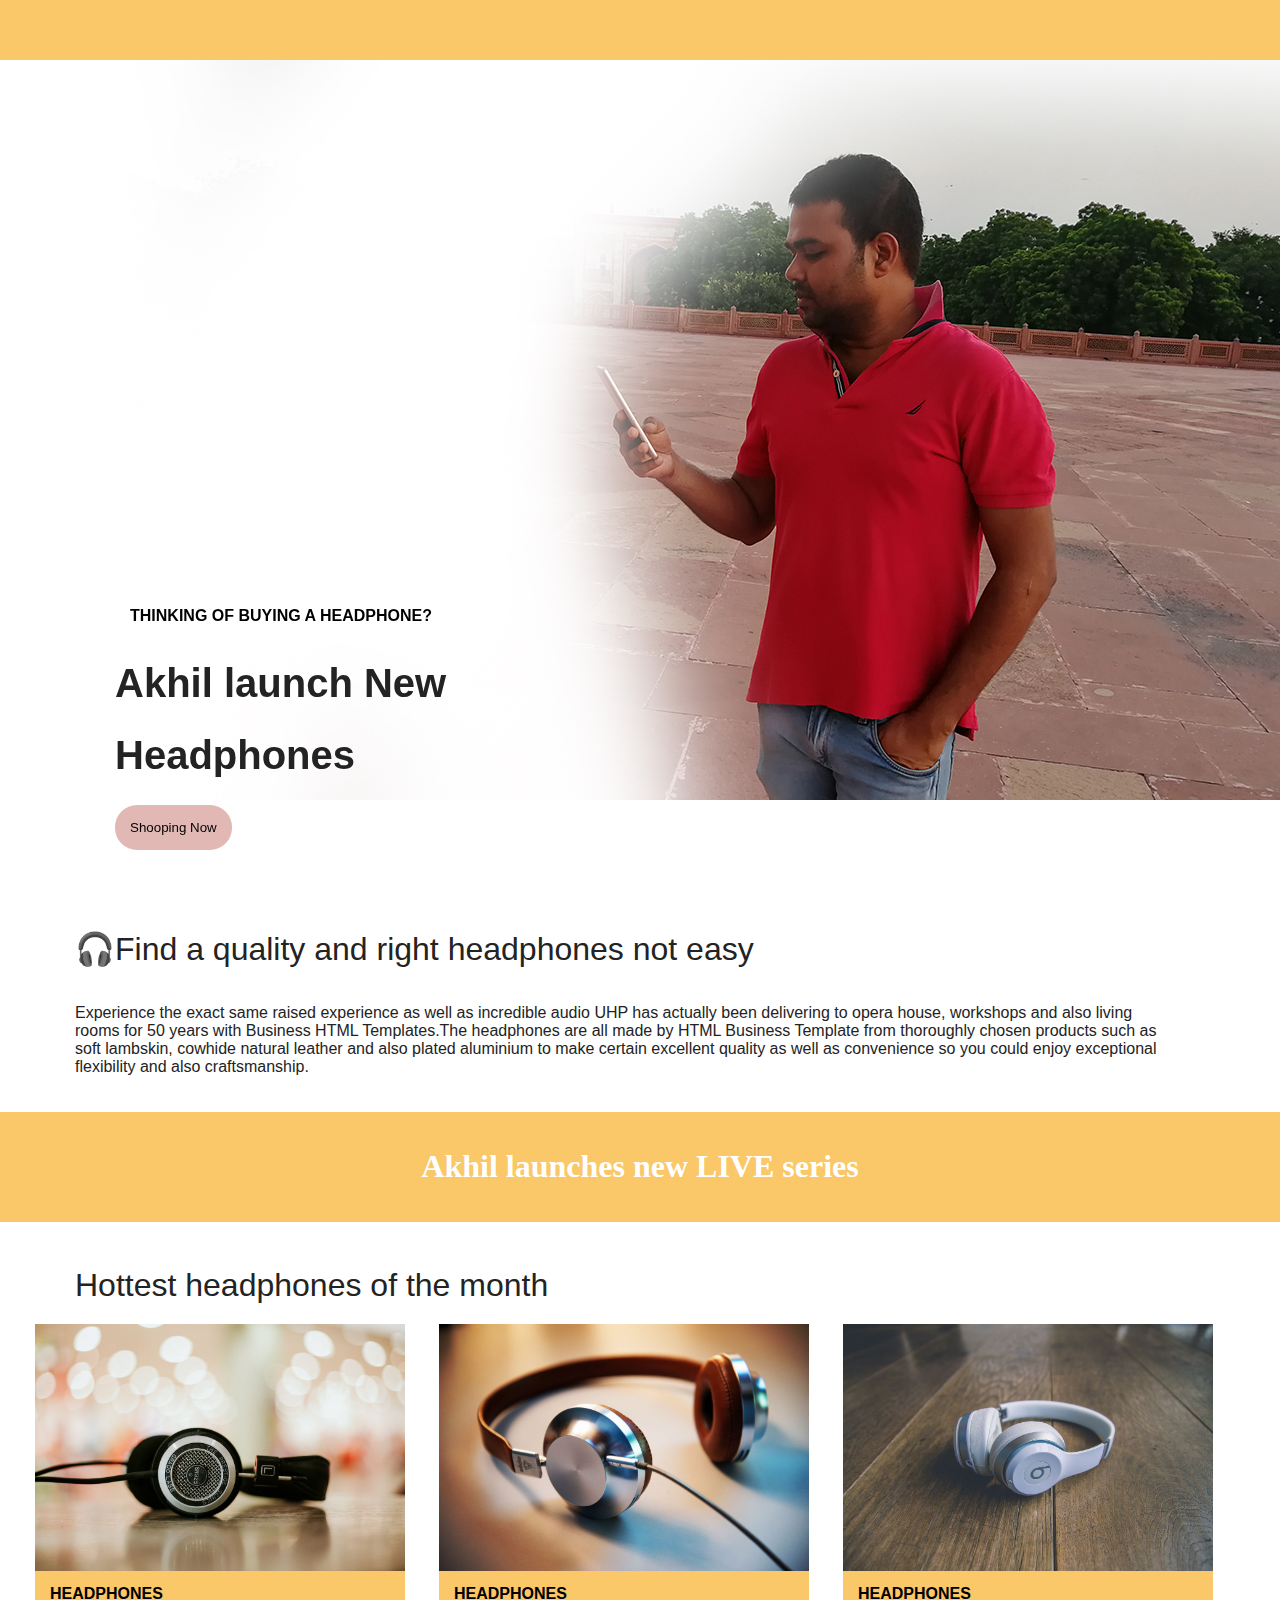
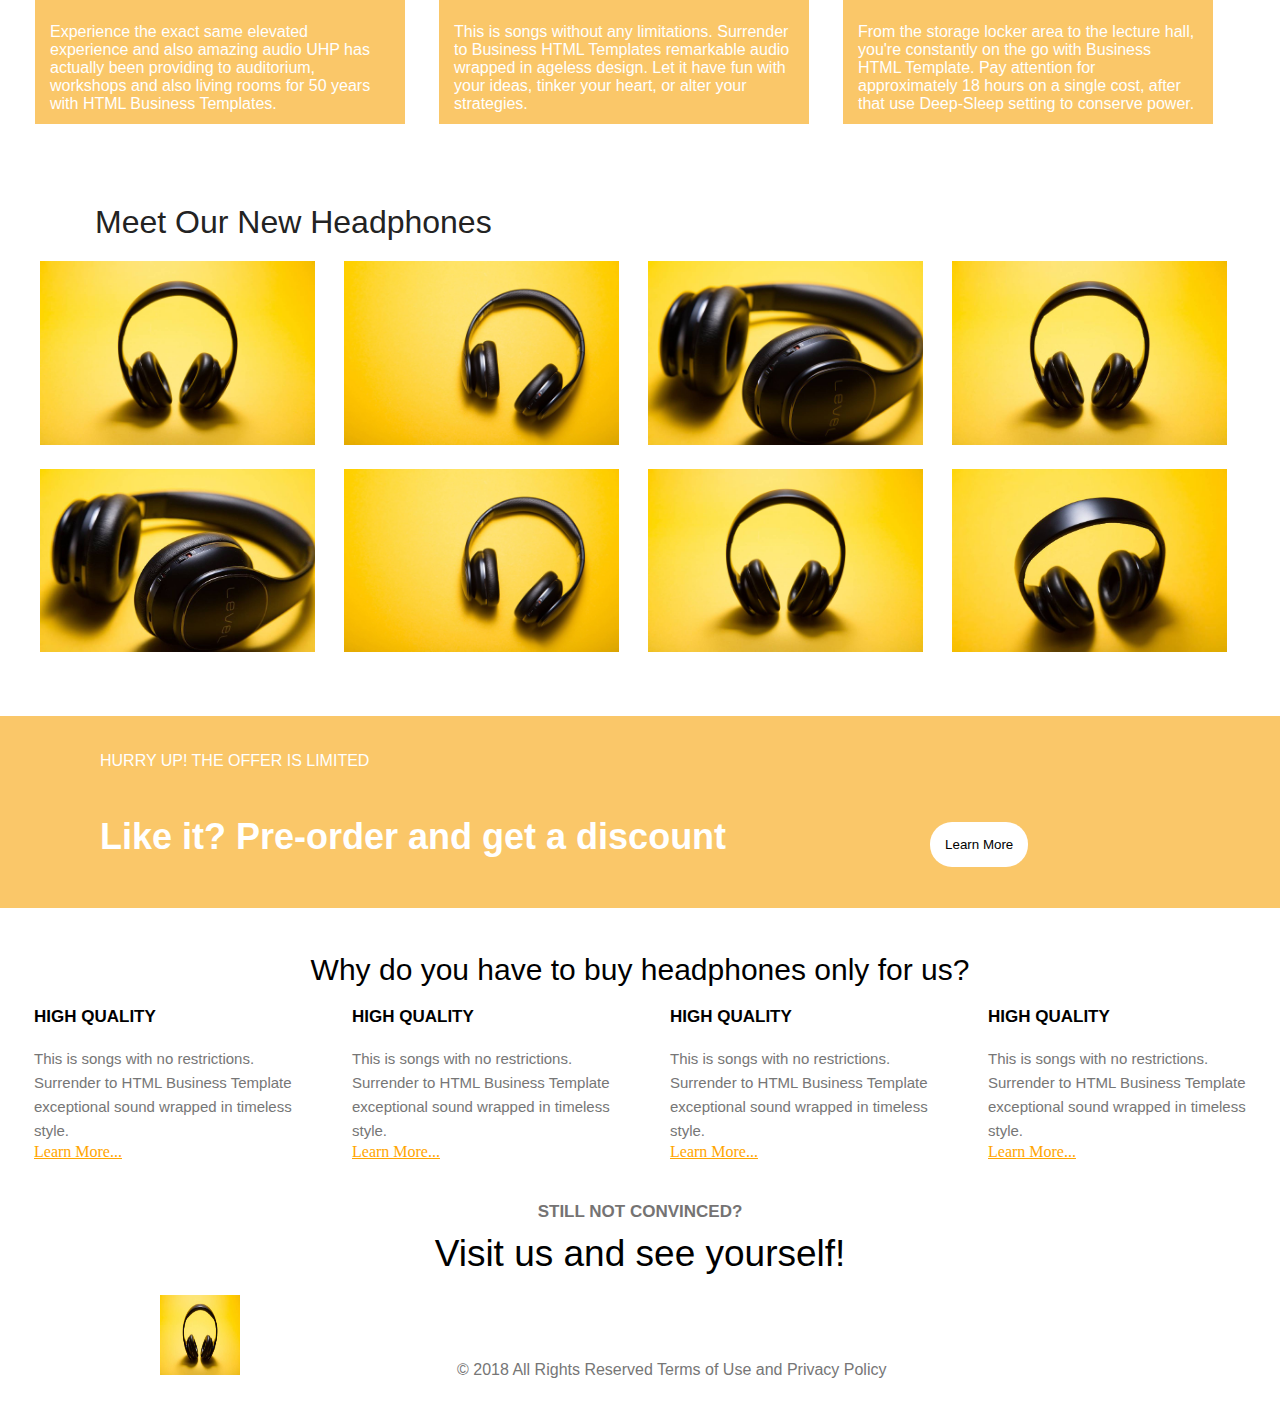
==== index.html @ bb4b5190 "Update index.html" ====
<!DOCTYPE html>
<html>
<head>
	<meta charset="utf-8">
	<title>ABL</title>
	<link rel="icon" href="head.ico" type="image/x-icon">
	
	<link rel="stylesheet" type="text/css" href="mycss.css">
</head>
<body>
	<div class="bodycontainer">
		<header>
			<div class="section1">
				<div class="statusbar">				
				</div>
				<div class="slider">
					
					<div class="slidertext">						
					<h4><strong>THINKING OF BUYING A HEADPHONE?</strong></h4>
					<h1><b>Akhil launch New</b></h1>
					<h1>Headphones</h1>
					<button type="button" class="button">Shooping Now</button>
				</div>
				</div>
			</div>
			<div class="section2">
				<div class="text">
					<span>🎧Find a quality and right headphones not easy</span>
					<p> Experience the exact same raised experience as well as incredible audio UHP has actually been delivering to opera house, workshops and also living rooms for 50 years with Business HTML Templates.The headphones are all made by HTML Business Template from thoroughly chosen products such as soft lambskin, cowhide natural leather and also plated aluminium to make certain excellent quality as well as convenience so you could enjoy exceptional flexibility and also craftsmanship.</p>
				</div>
			</div>
			<div class="section3">
				<center><h1>Akhil launches new LIVE series</h1></center>
			</div>
			<div class="section4">
				<span>Hottest headphones of the month</span>
				<div class="boxes">
					<div class="box1">
						<div class="boxa">							
							<img class="sliderimg" src="03.jpg">
							<h4>HEADPHONES</h4>
							<h5>Experience the exact same elevated experience and also amazing audio UHP has actually been providing to auditorium, workshops and also living rooms for 50 years with HTML Business Templates.</h5>
						</div>
					</div>
					<div class="box2">
						<div class="boxb">
							<img class="sliderimg" src="04.jpg">
							<h4>HEADPHONES</h4>
							<h5>This is songs without any limitations. Surrender to Business HTML Templates remarkable audio wrapped in ageless design. Let it have fun with your ideas, tinker your heart, or alter your strategies.</h5>
						</div>
					</div>
					<div class="box3">
						<div class="boxc">
							<img class="sliderimg" src="05.jpg">
							<h4>HEADPHONES</h4>
							<h5>From the storage locker area to the lecture hall, you're constantly on the go with Business HTML Template. Pay attention for approximately 18 hours on a single cost, after that use Deep-Sleep setting to conserve power.</h5>
						</div>
					</div>

				</div>
			</div>
			<div class="section5">
				<div class="boxgallery">
					<span>Meet Our New Headphones</span>
					<div class="boxes2">
						<div class="boxaa">
							<img class="sliderimg" src="gallery00.jpg">
						</div>
						<div class="boxaa">
							<img class="sliderimg" src="malte-wingen-381988-1920x1280.jpg">
						</div>
						<div class="boxaa">
							<img class="sliderimg" src="gallery02-1200x800.jpg">
						</div>
						<div class="boxaa">
							<img class="sliderimg" src="gallery00-1200x800-800x533.jpg">
						</div>
						<div class="boxaa">
							<img class="sliderimg" src="gallery02-1200x800-800x533.jpg">
						</div>
						<div class="boxaa">
							<img class="sliderimg" src="malte-wingen-381988-1920x1280.jpg">
						</div>
						<div class="boxaa">
							<img class="sliderimg" src="gallery00.jpg">
						</div>
						<div class="boxaa">
							<img class="sliderimg" src="malte-wingen-382148-1920x1280-800x533.jpg">
						</div>
					</div>

					</div>
				</div>
				<div class="section6">
					<div class="hurrycontainer">
						<h3>HURRY UP! THE OFFER IS LIMITED</h3>
						<br>
						<h2>Like it? Pre-order and get a discount</h2>
						<button type="button" class="button2">Learn More</button>
					</div>
				</div>
				<div class="section7">
					<h6>Why do you have to buy headphones only for us?</h6>
					<div class="textbox">						
						
						<div class="textbox1">
							<h1>HIGH QUALITY</h1>
														
						<p>This is songs with no restrictions. Surrender to HTML Business Template exceptional sound wrapped in timeless style. </p>	
						
						<a href="#" class="text-warning">Learn More...</a>
						</div>
						<div class="textbox2">
						<h1>HIGH QUALITY</h1>
														
							<p>This is songs with no restrictions. Surrender to HTML Business Template exceptional sound wrapped in timeless style. </p>
							
							<a href="#" class="text-warning">Learn More...</a>
						</div>
						<div class="textbox3">
							<h1>HIGH QUALITY</h1>
							
							<p>This is songs with no restrictions. Surrender to HTML Business Template exceptional sound wrapped in timeless style. </p>
						
							<a href="#" class="text-warning">Learn More...</a>
						</div>
						<div class="textbox4">
							<h1>HIGH QUALITY</h1>
							
							<p>This is songs with no restrictions. Surrender to HTML Business Template exceptional sound wrapped in timeless style. </p>
							
							<a href="#" class="text-warning">Learn More...</a>
						</div>
					</div>
				</div>
				<div class="section8">
					<div class="textboxx">
						<h1>STILL NOT CONVINCED?</h1>
						
						<center>Visit us and see yourself!</center>
					</div>
				</div>
			</header>
			<footer>
				<div class="fcontainer">
					<div class="logo">
						<a href="index.html">
						<img src="gallery00-384x256.jpg">
					</a>
					</div>
					<p>© 2018 All Rights Reserved Terms of Use and Privacy Policy</p>
				</div>
			</footer>
			</div>
		
	</div>


</body>
</html>
---- mycss.css ----
.statusbar{
	width: 100%;
	height: 60px;
	background-color: #fac769;
	margin: 0px;
	padding: 0px;
	position: -webkit-sticky;
  position: fixed;
  top: 0;
}
.slider{
	width: 100%;
	height: 800px;
	display: inline-block;
	margin: 0px;
	padding: 0px;
	background-image: url("20150913_101407.jpg");
}
.slidertext{
	position: absolute;
  bottom: 50px;
  left: 40px;  
 color: #232323;
  padding-left: 75px;
  padding-right: 20px;
 font-size: 20px;
 font-family: 'Poppins', sans-serif;
 font-weight: bold;
}
.button{
	padding: 15px;
    background: #e2b8b5;
    border: none;
    border-radius: 22px;
}
body{
	margin: 0px;
}
.sliderimg{width: 100%;}
.section2{
	width: 100%;

}
span{
	color: #232323;
  padding-left: 75px;
  padding-right: 20px;
  margin-top: 30px;
 font-size: 32px;
 font-family: 'Poppins', sans-serif;
 font-weight: normal;
 display: inline-block;
}
p{
	color: #232323;
  padding-left: 75px;
  padding-right: 120px;
  padding-top: 20px;
  padding-bottom: 20px;
 font-size: 16px;
 font-family: 'Rubik', sans-serif;
 font-weight: normal;

}
.section3{
	width: 100%;
	background-color: #fac769;
	padding-top: 15px;
	padding-bottom: 15px;
	color: white;
}
.section4{
	width: 100%;
	padding-top: 15px;
	padding-bottom: 15px;
}
.boxes{
	width: 100%;
	margin-left: 20px;
	margin-right: 20px;
}
.box1{
	width: 370px;
	height: 400px;
	background-color: #fac769;
	
	display: inline-block;
	margin-left: 15px;
    margin-right: 15px;
}
.box2{
	width: 370px;
	height: 400px;
	background-color: #fac769;
	margin-top: 20px;
	margin-bottom: 20px;
	display: inline-block;
	margin-left: 15px;
    margin-right: 15px;
}
.box3{
	width: 370px;
	height: 400px;
	background-color: #fac769;
	margin-top: 20px;
	margin-bottom: 20px;
	display: inline-block;
	margin-left: 15px;
    margin-right: 15px;
}
h4{
	color: black;
  padding-left: 15px;
  
  padding-top: 10px;
  padding-bottom: 10px;
 font-size: 16px;
 font-family: 'Rubik', sans-serif;
 font-weight: bold;
 margin: 0px;

}
h5{
	color: white;
  padding-left: 15px;
  padding-right: 15px;
  padding-top: 10px;
  padding-bottom: 10px;
 font-size: 16px;
 font-family: 'Rubik', sans-serif;
 font-weight: normal;
 margin: 0px;

}
.section5{
	width: 100%;
	padding-top: 15px;
	padding-bottom: 15px;
}
.boxgallery{
	width: 100%;
	margin-left: 20px;
	margin-right: 20px;
}
.boxes2{
	width: 100%;
}
.boxaa{
	width: 275px;
	height: 184px;
	display: inline-block;
	margin-left: 20px;
    margin-right: 5px;
    margin-top: 20px;
}
.hurrycontainer{
	width: 100%
	height:300px;
	background-color: #fac769;
	margin-top: 30px;
	margin-bottom: 30px;

}
h3{
	color: white;
	margin-left: 100px;
	padding-top: 20px;
  
 font-size: 16px;
 font-family: 'Rubik', sans-serif;
 font-weight: normal;
  display: inline-block;
}
h2{
	color: white;
	margin-left: 100px;
	
  padding-bottom: 20px;
 font-size: 36px;
 font-family: 'Rubik', sans-serif;
 font-weight: bold; 
display: inline-block;  
}
.button2{
	padding: 15px;
    background: #fff;
    border: none;
    border-radius: 22px;
    margin-left: 200px;
}
.section6{
	width: 100%;
	padding-top: 15px;
	padding-bottom: 15px;
}

.section1 {
    height: 100vh;
    overflow: hidden;
    background: url(../images/malte-wingen-381988-1920x1280.jpg) left;
    background-size: cover;
    background-repeat: no-repeat;
}
.section7{
	width: 100%;
	color: black;
}
h6{
	color: black;
	text-align: center;
	font-size: 30px;
 font-family: 'Rubik', sans-serif;
 font-weight: normal; 
 margin: 0px;

}
.textbox{
	width: 200%;
	color: red;
}
.textbox1{
	width: 275px;
	height: 184px;
	display: inline-block;
	margin-left: 34px;
    margin-right: 5px;
    margin-top: 20px;
    color: #767676;
}
.textbox2{
	width: 275px;
	height: 184px;
	display: inline-block;
	margin-left: 34px;
    margin-right: 5px;
    margin-top: 20px;
    color: #767676;
}
.textbox3{
	width: 275px;
	height: 184px;
	display: inline-block;
	margin-left: 34px;
    margin-right: 5px;
    margin-top: 20px;
    color: #767676;
}
.textbox4{
	width: 275px;
	height: 184px;
	display: inline-block;
	margin-left: 34px;
    margin-right: 5px;
    margin-top: 20px;
    color: #767676;
}
a{
	color: orange;
}
.textbox p{
	font-size: 15px;
 font-family: 'Rubik', sans-serif;
 font-style: normal;
    line-height: 1.6;
 color: #767676;
 margin-bottom: 20px;
 margin: 0px;
    padding: 0px
}
.textbox1 h1,.textbox2 h1,.textbox3 h1,.textbox4 h1{
	font-size: 17px;
 font-family: 'Rubik', sans-serif;
 
 color: black;
 margin: 0px;
    margin-bottom: 20px;

}
.textboxx h1{
	font-size: 17px;
 font-family: 'Rubik', sans-serif;
 
	color: #757373;
	text-align: center;
}
.textboxx center{
	font-size: 37px;
 font-family: 'Rubik', sans-serif;  
	color: black;
	text-align: center;
	margin:0px;
	padding: 0px;
}
.fcontainer{
	width: 100%;
	background-color: white;
}
.logo img{
	    width: 80px;
	    height: 80px;
	    margin-left: 160px;
    margin-top: 20px;
    display: inline-block;

}
.fcontainer p{
	    margin-left: 138px;
	text-align: center;
	color: #767676;
	display: inline-block;

}
.logo{
	display: inline-block;
}
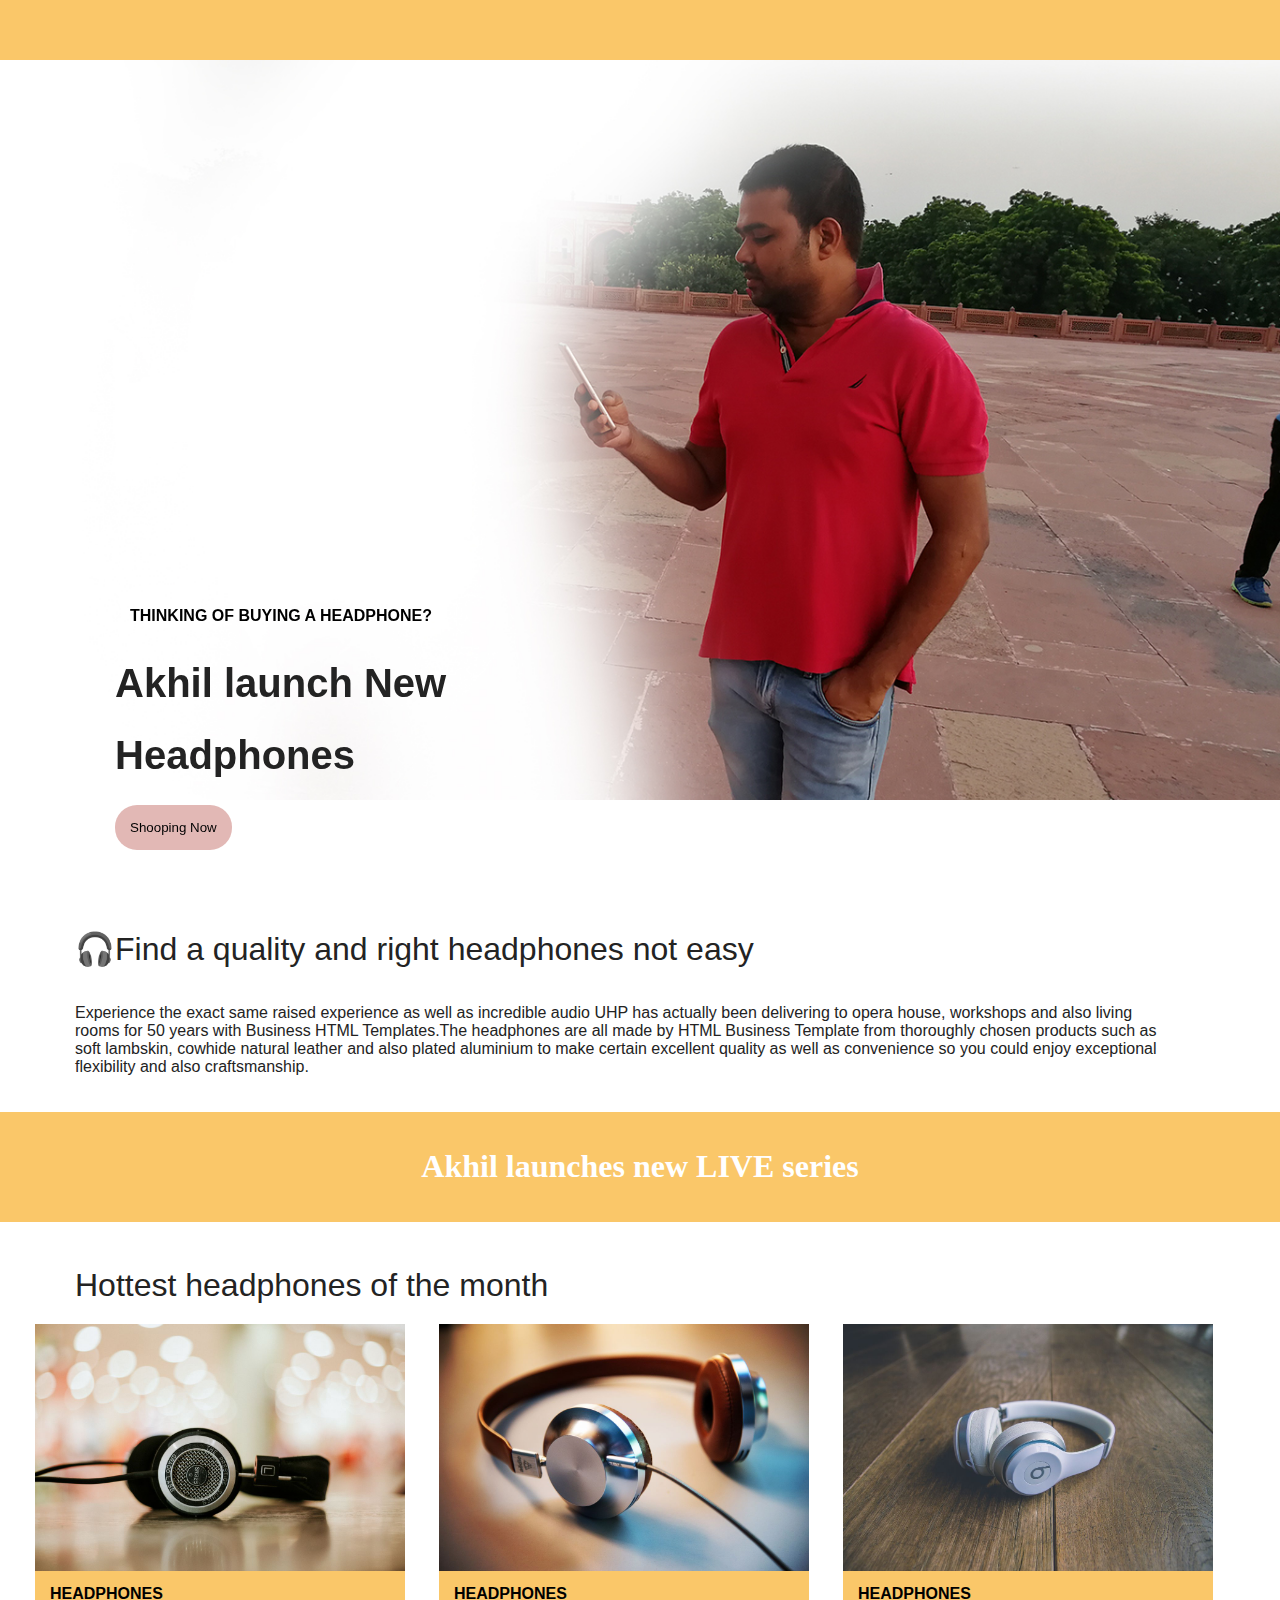
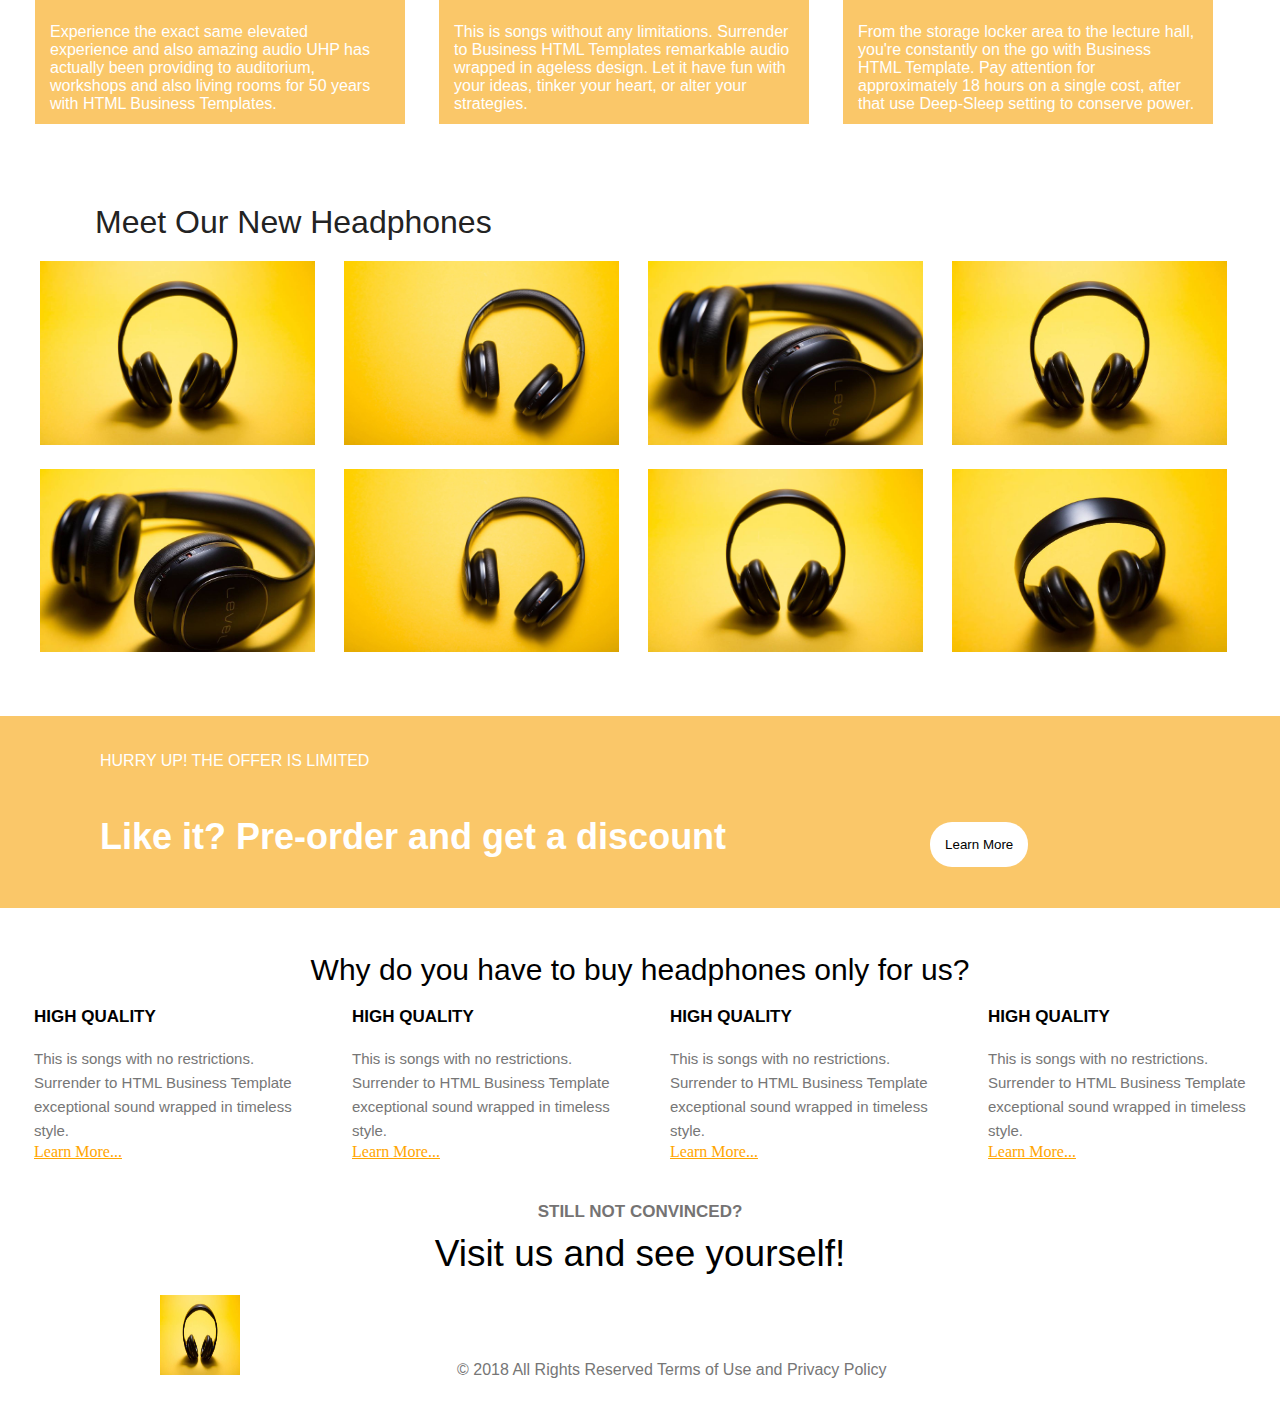
==== commit 14dd43cf: "Update index.html" ====
--- a/index.html
+++ b/index.html
@@ -19,6 +19,7 @@
 					<h4><strong>THINKING OF BUYING A HEADPHONE?</strong></h4>
 					<h1><b>Akhil launch New</b></h1>
 					<h1>Headphones</h1>
+						<a href="text.html"></a>
 					<button type="button" class="button">Shooping Now</button>
 				</div>
 				</div>
--- a/mycss.css
+++ b/mycss.css
@@ -14,7 +14,7 @@
 	display: inline-block;
 	margin: 0px;
 	padding: 0px;
-	background-image: url("20150913_101407.jpg");
+	background-image: url("20150913_101407.jpg");    background-size: cover;
 }
 .slidertext{
 	position: absolute;
@@ -35,6 +35,7 @@
 }
 body{
 	margin: 0px;
+	overflow-x: hidden;width: 100%;
 }
 .sliderimg{width: 100%;}
 .section2{
@@ -51,6 +52,9 @@
  font-weight: normal;
  display: inline-block;
 }
+.bodycontainer {
+    width: 100%;
+}
 p{
 	color: #232323;
   padding-left: 75px;
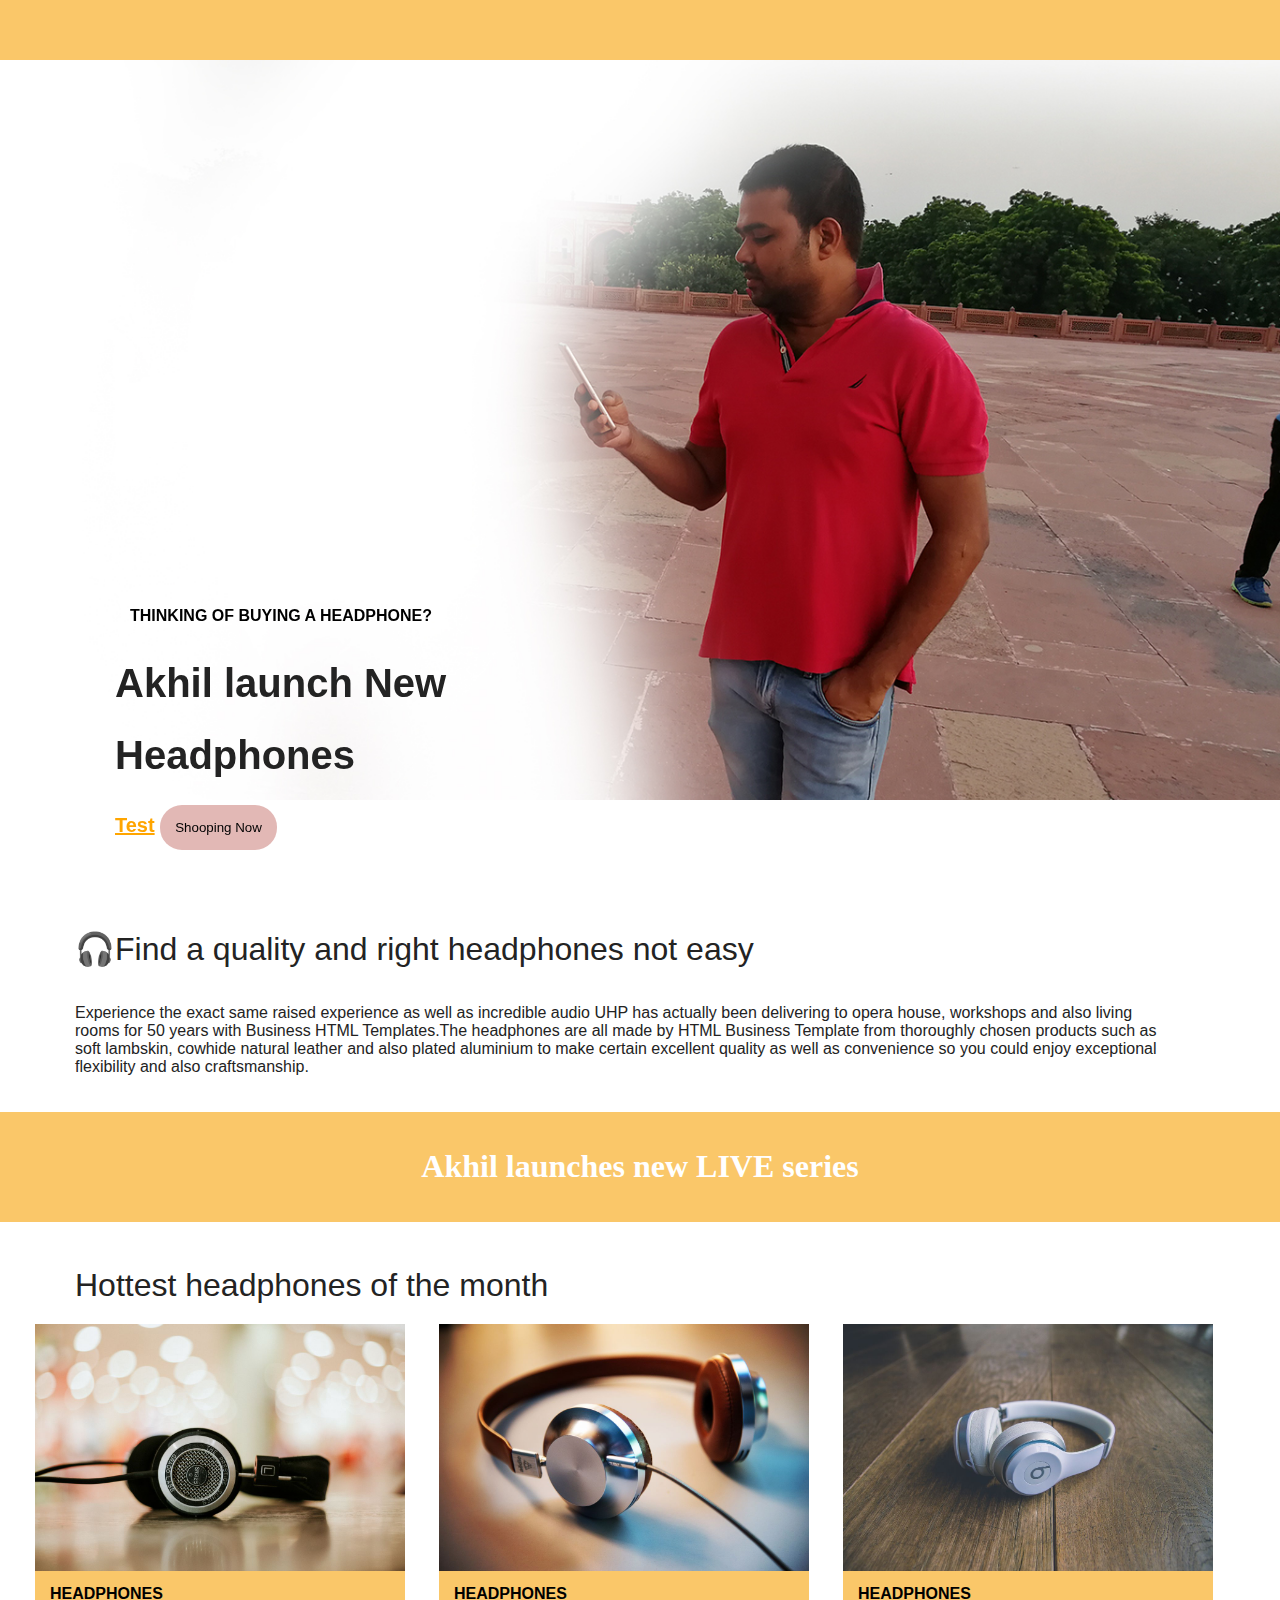
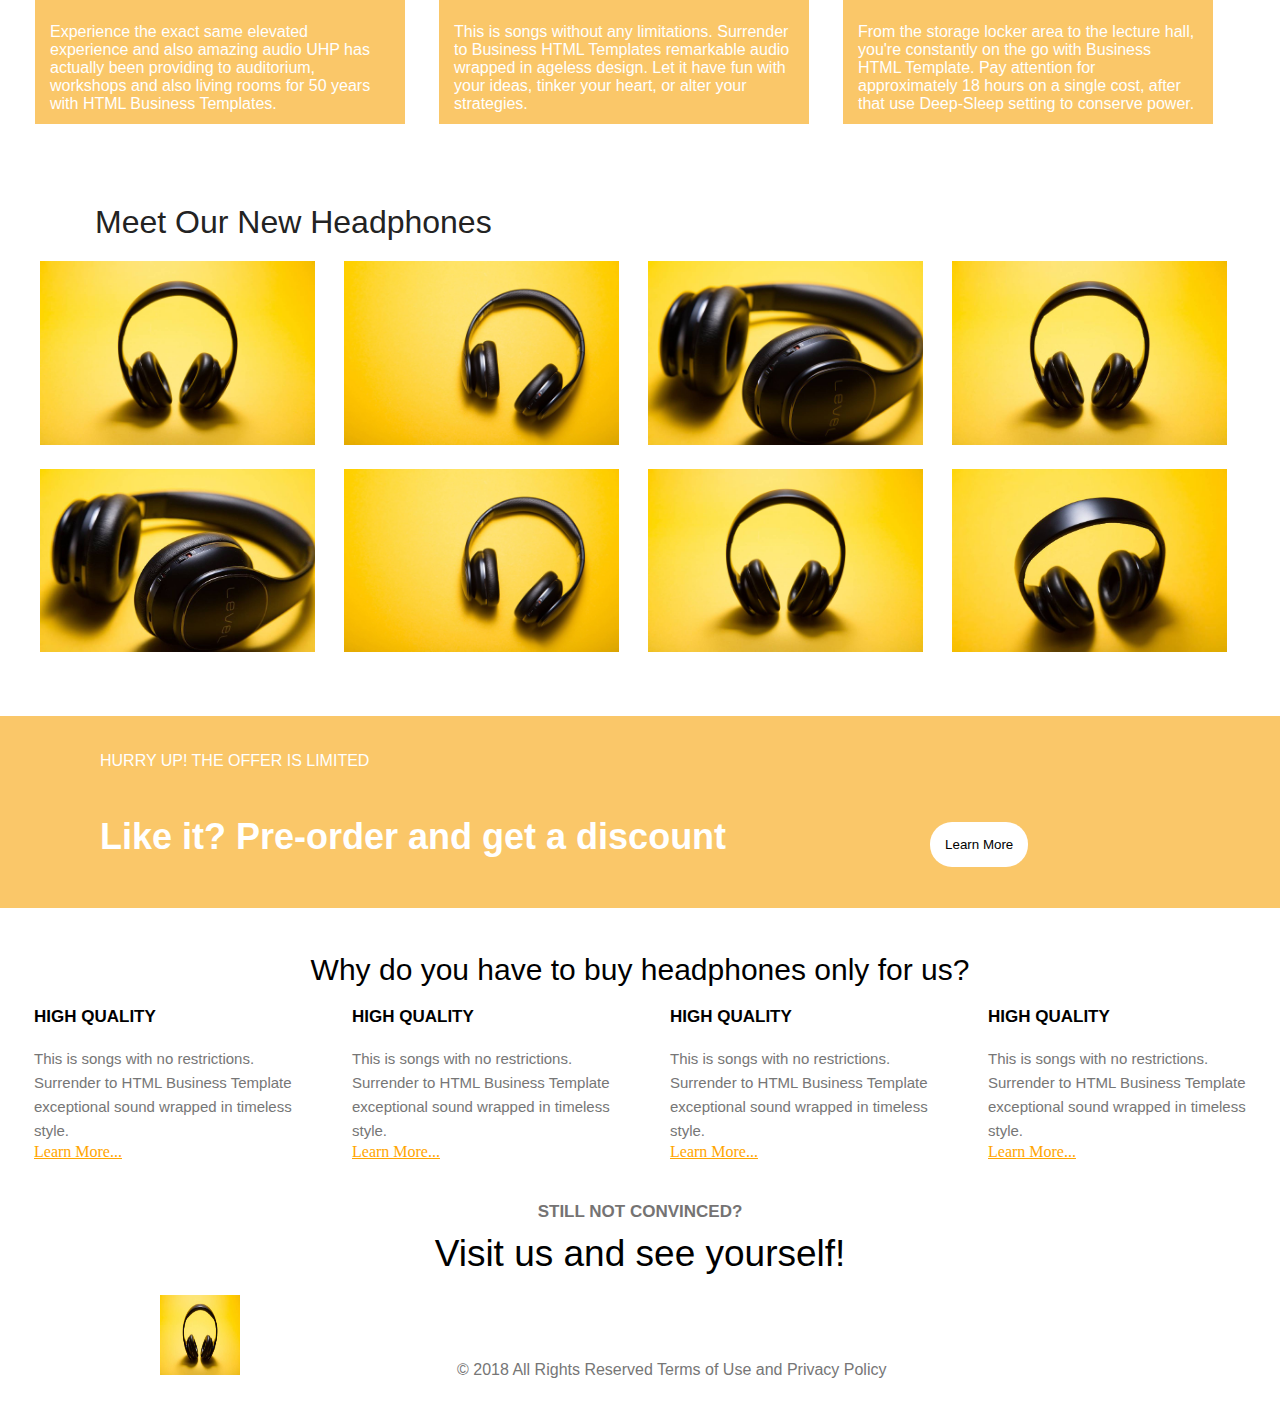
==== commit faa1c5fd: "Update index.html" ====
--- a/index.html
+++ b/index.html
@@ -19,7 +19,7 @@
 					<h4><strong>THINKING OF BUYING A HEADPHONE?</strong></h4>
 					<h1><b>Akhil launch New</b></h1>
 					<h1>Headphones</h1>
-						<a href="text.html"></a>
+						<a href="text.html">Test</a>
 					<button type="button" class="button">Shooping Now</button>
 				</div>
 				</div>
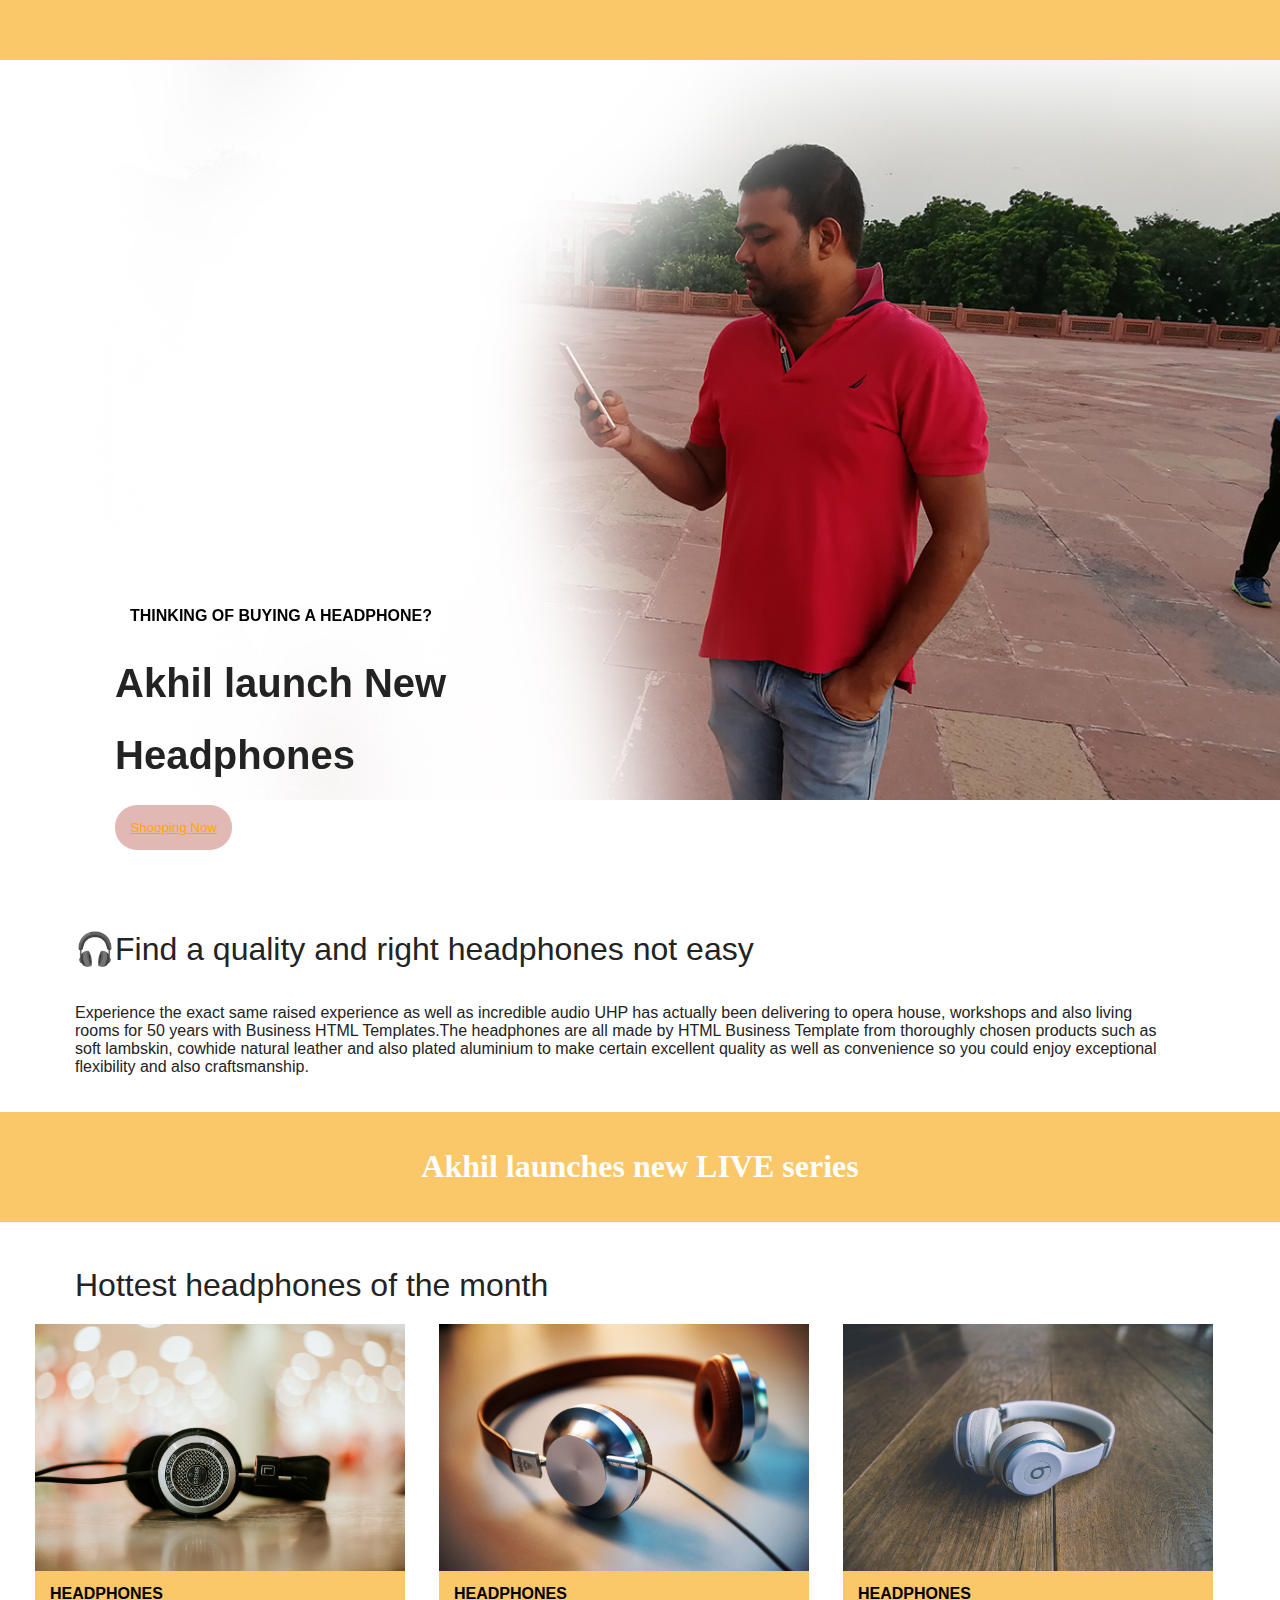
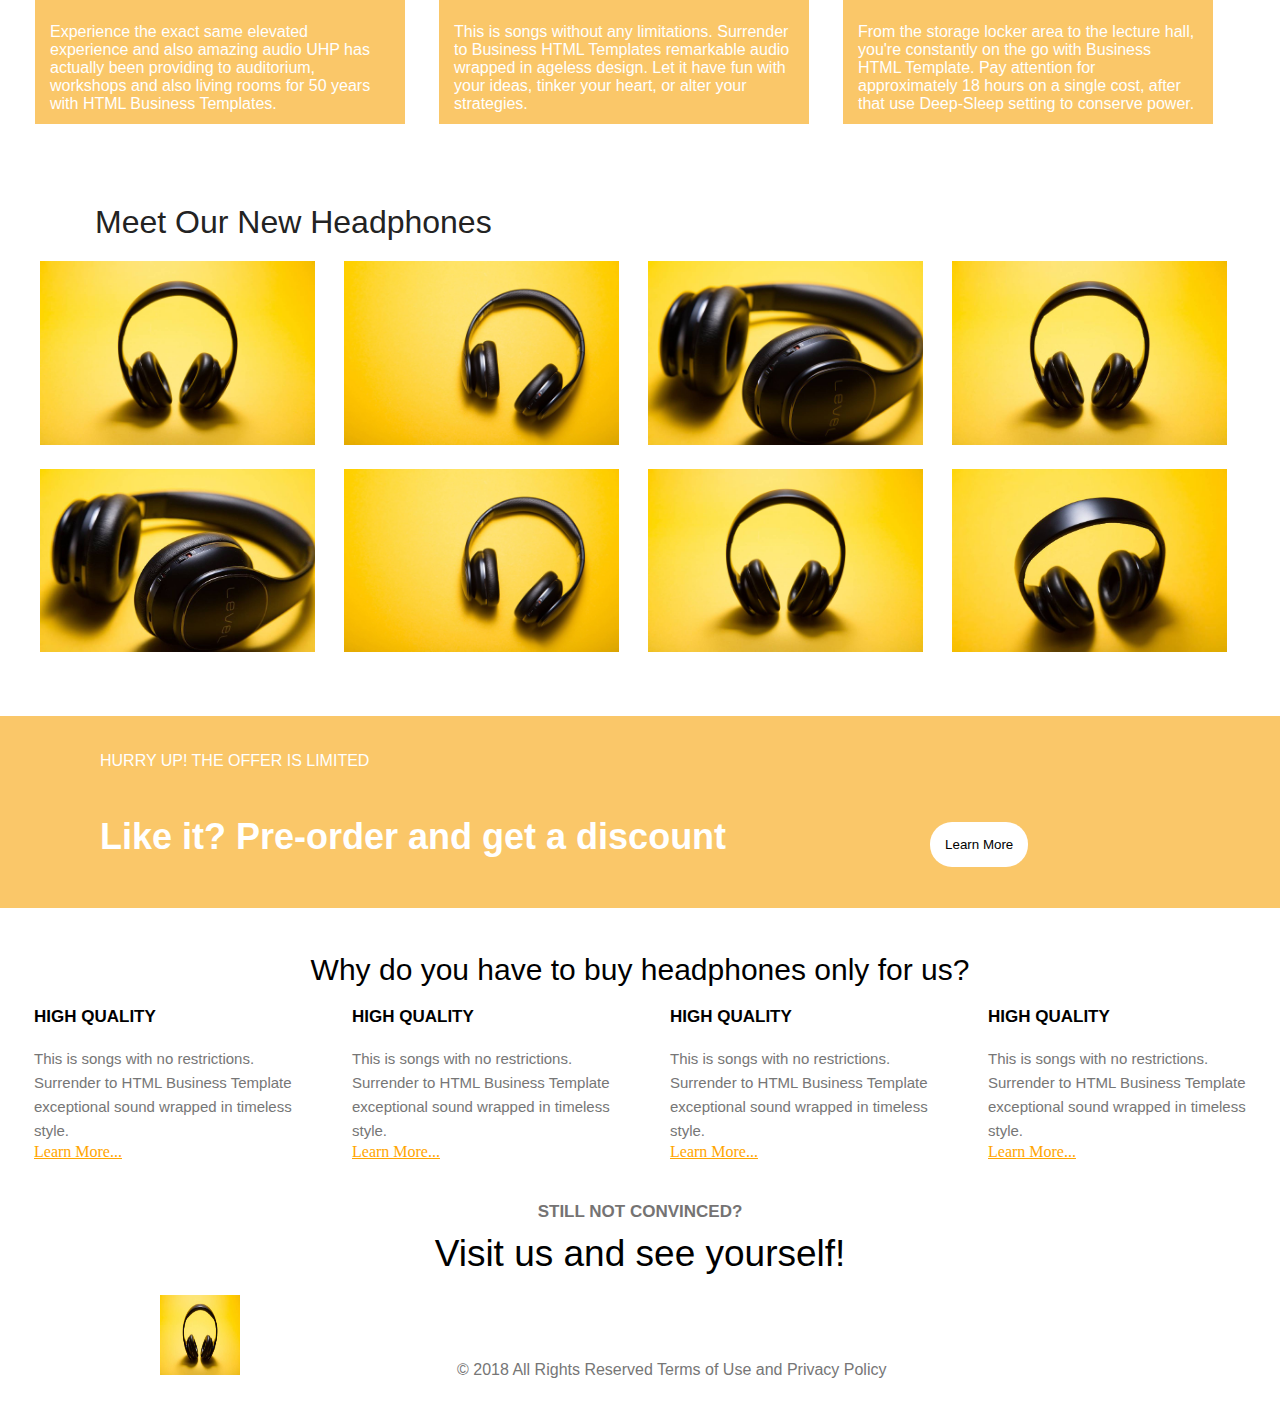
==== commit 1f6e4fe5: "Update index.html" ====
--- a/index.html
+++ b/index.html
@@ -19,8 +19,8 @@
 					<h4><strong>THINKING OF BUYING A HEADPHONE?</strong></h4>
 					<h1><b>Akhil launch New</b></h1>
 					<h1>Headphones</h1>
-						<a href="text.html">Test</a>
-					<button type="button" class="button">Shooping Now</button>
+						
+						<button type="button" class="button"><a href="test.html">Shooping Now</a></button>
 				</div>
 				</div>
 			</div>
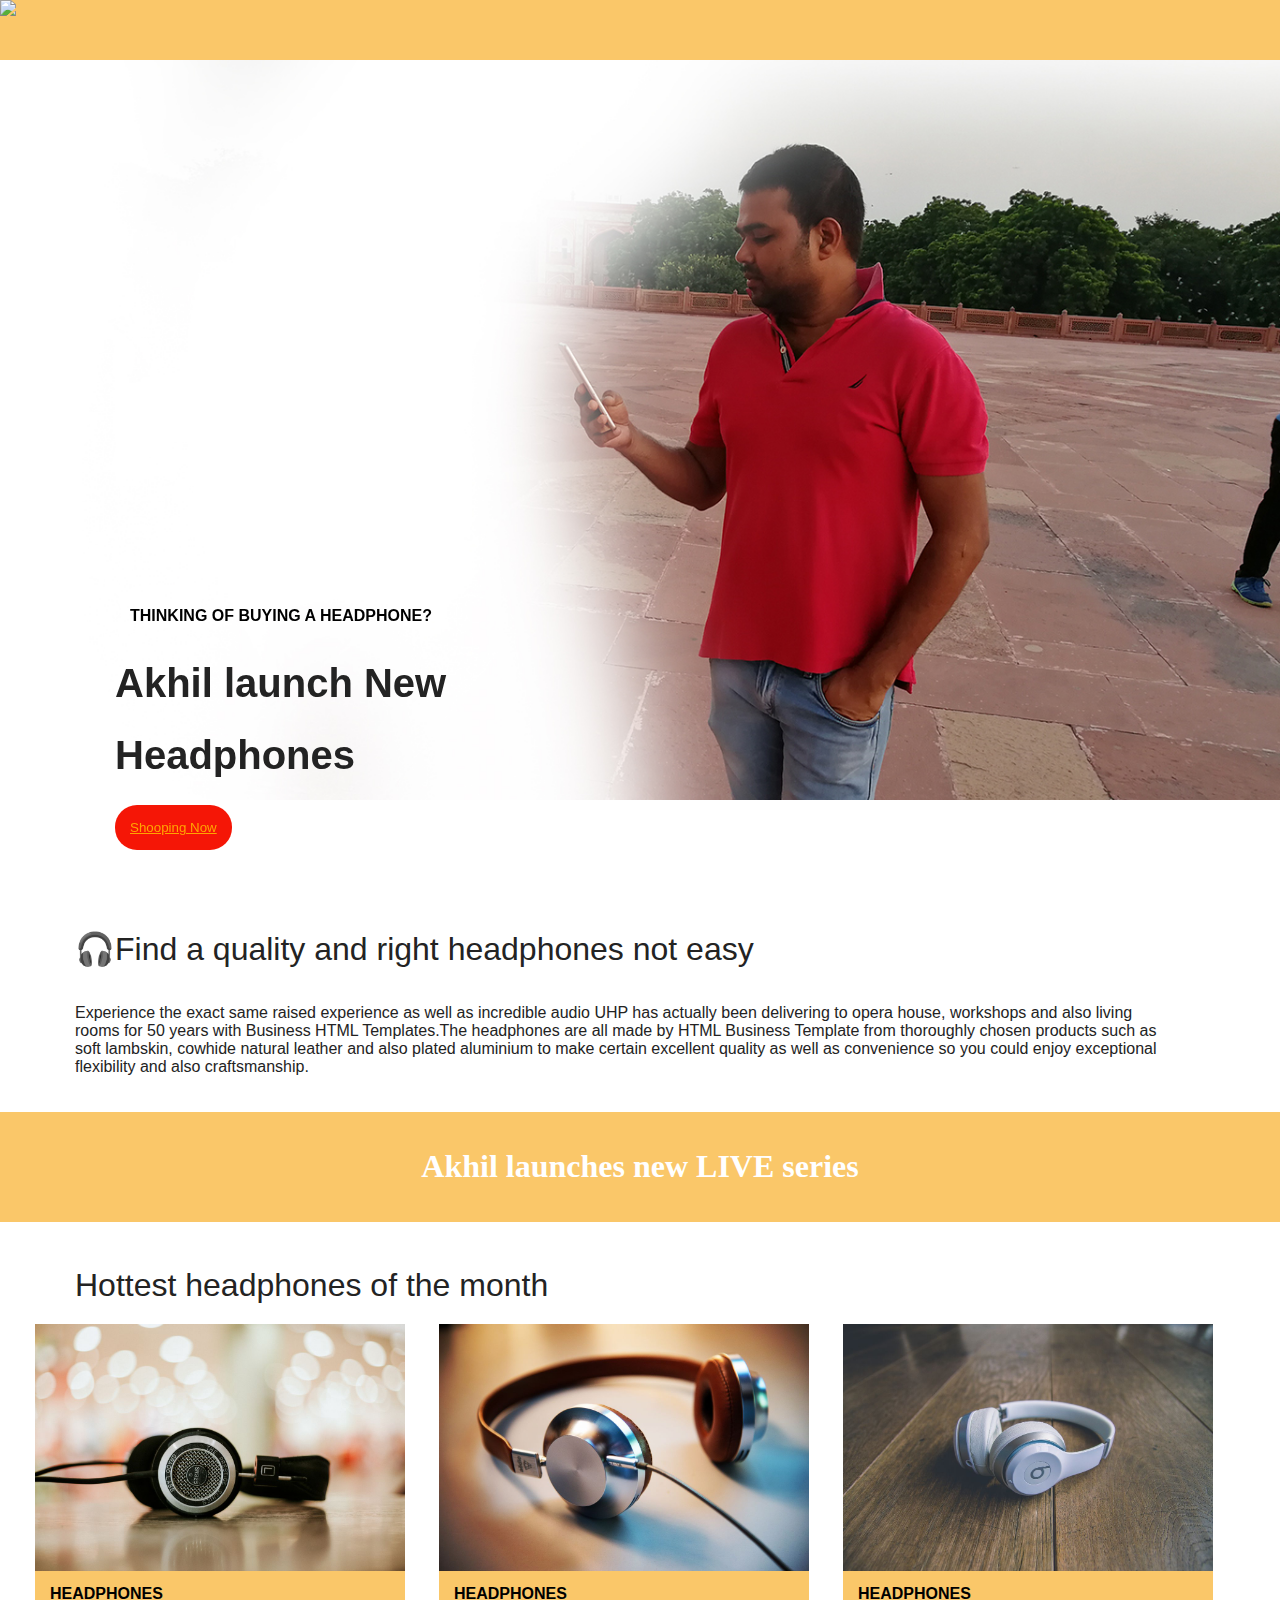
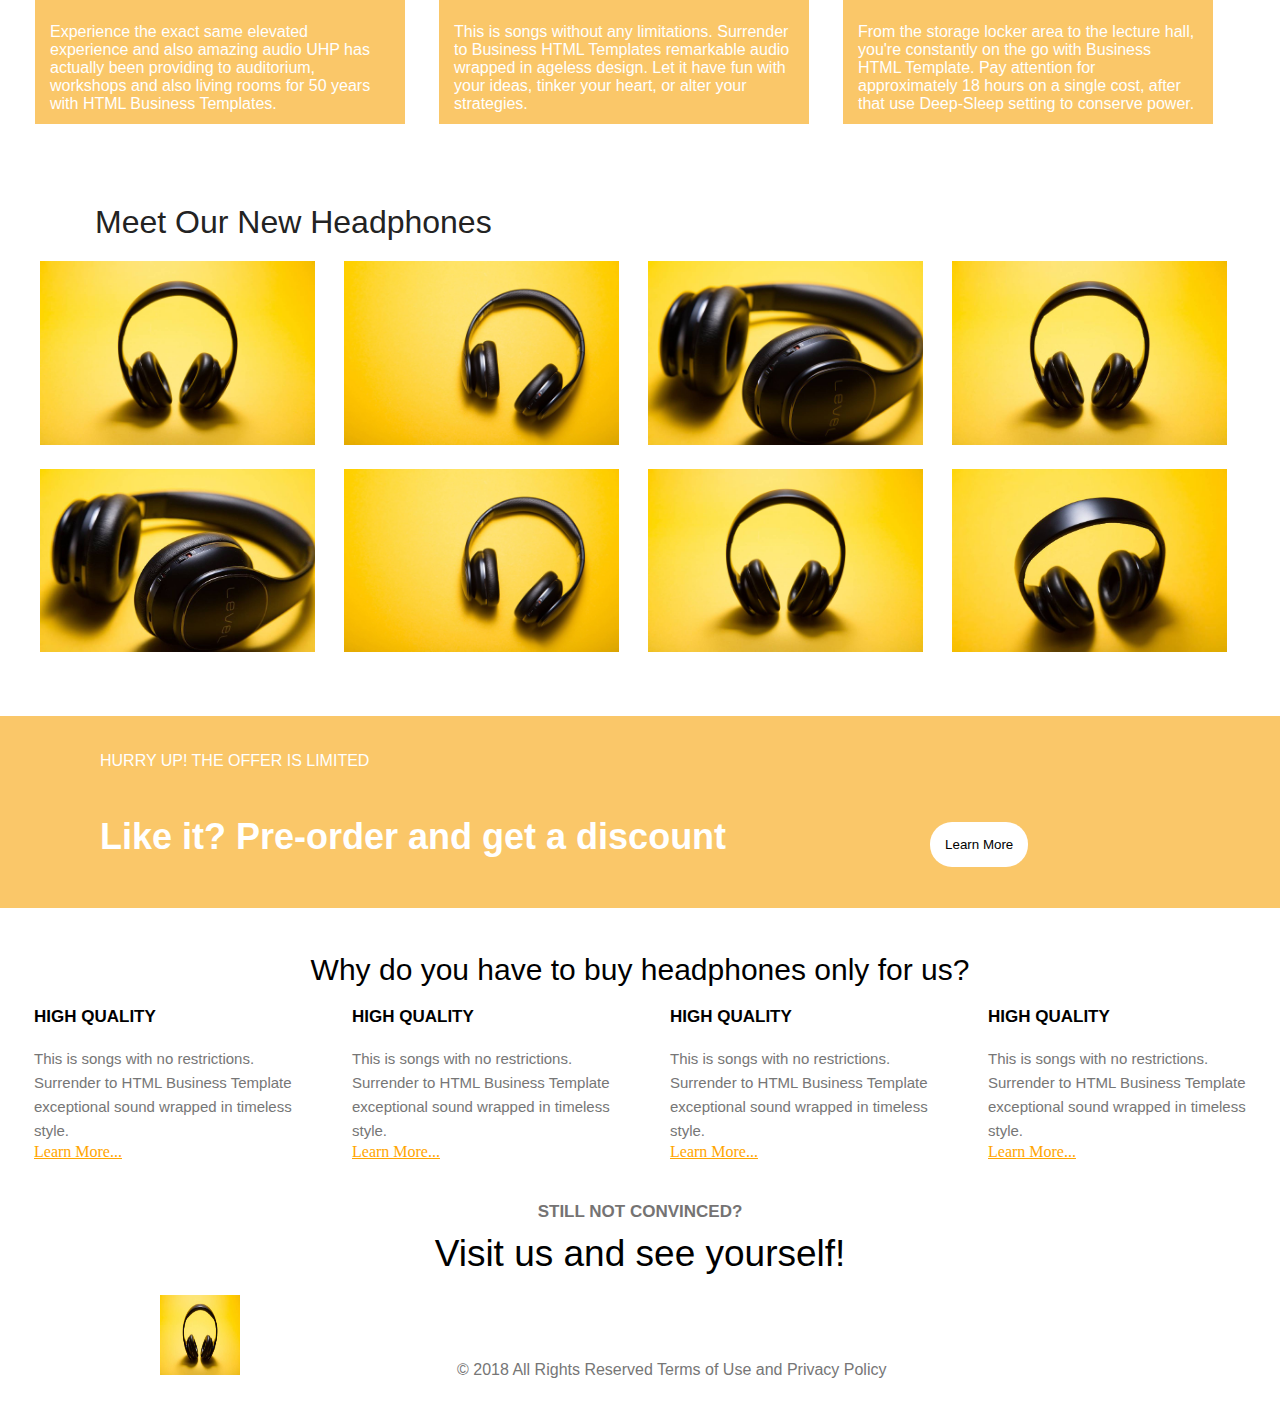
==== commit 04a99037: "Update index.html" ====
--- a/index.html
+++ b/index.html
@@ -11,7 +11,8 @@
 	<div class="bodycontainer">
 		<header>
 			<div class="section1">
-				<div class="statusbar">				
+				<div class="statusbar">	
+					<img src="images/logo2.jpg">
 				</div>
 				<div class="slider">
 					
--- a/mycss.css
+++ b/mycss.css
@@ -29,7 +29,7 @@
 }
 .button{
 	padding: 15px;
-    background: #e2b8b5;
+    background: #f51606;
     border: none;
     border-radius: 22px;
 }
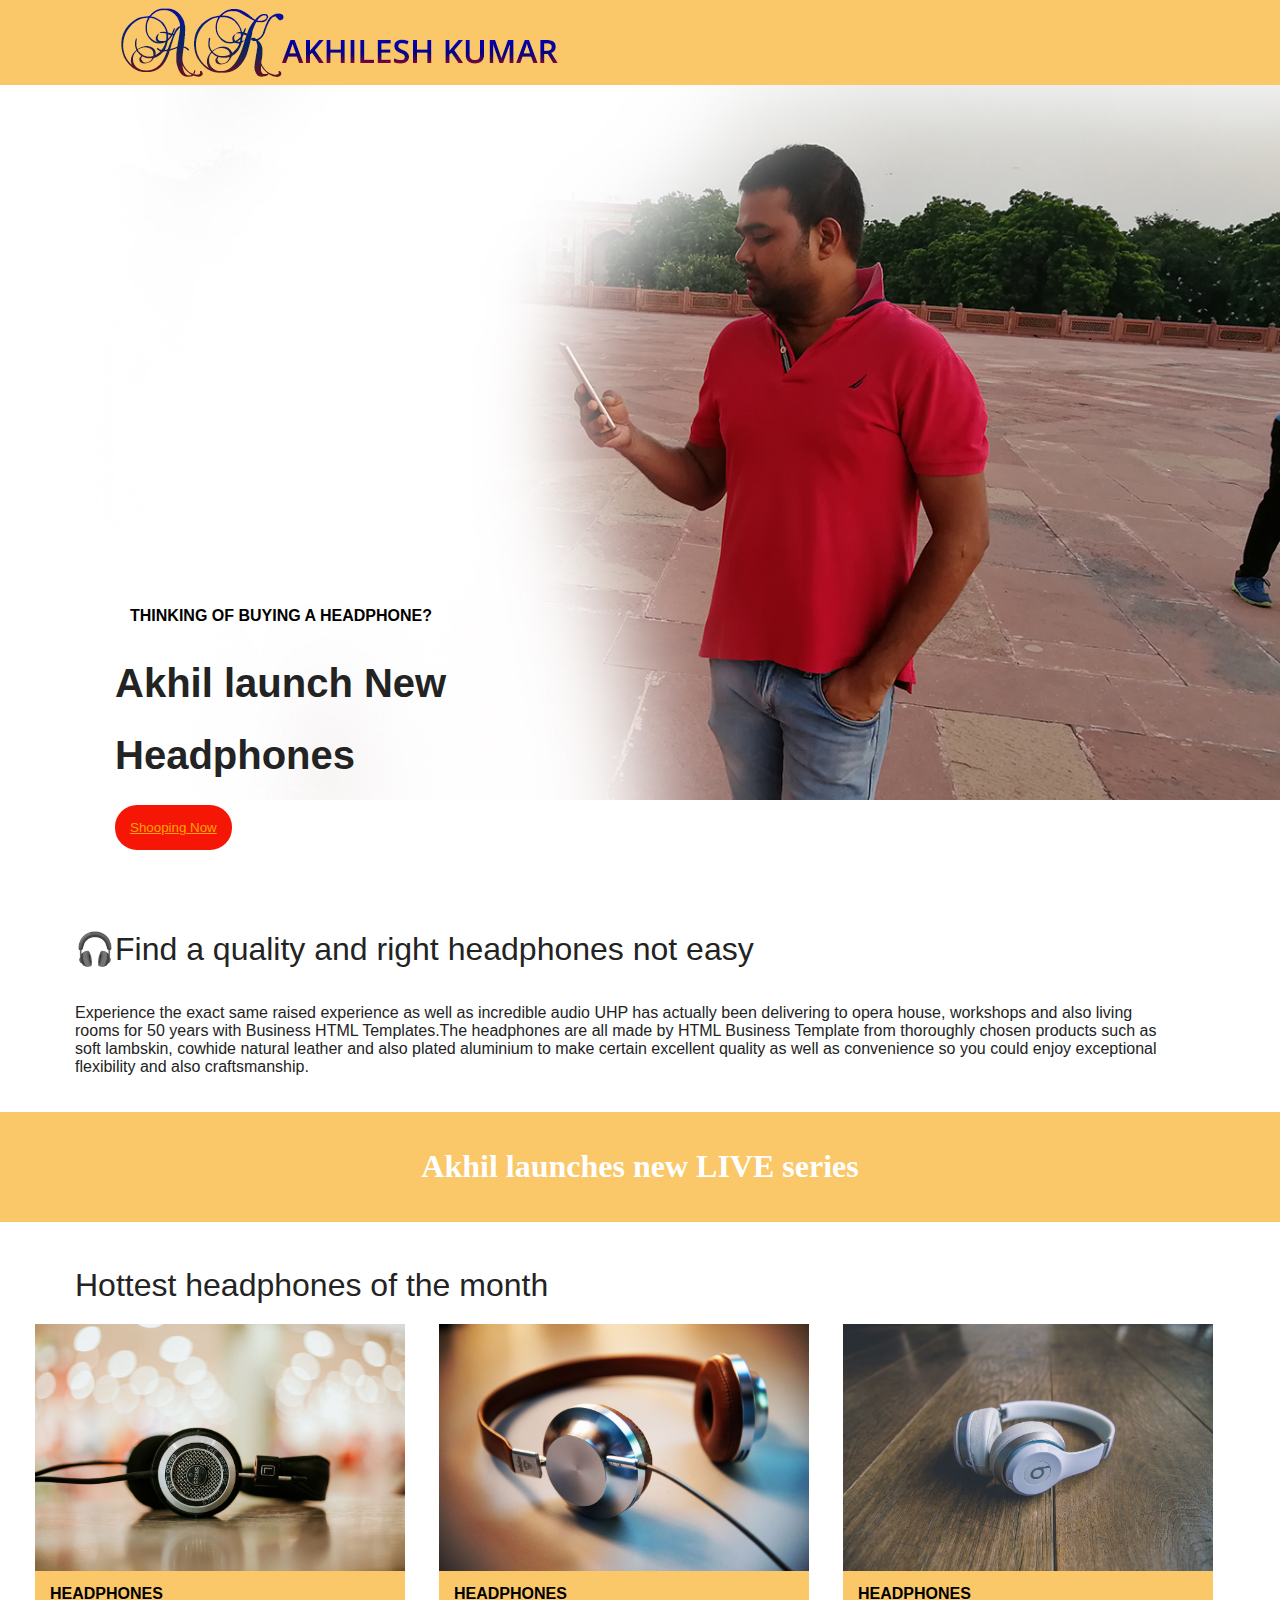
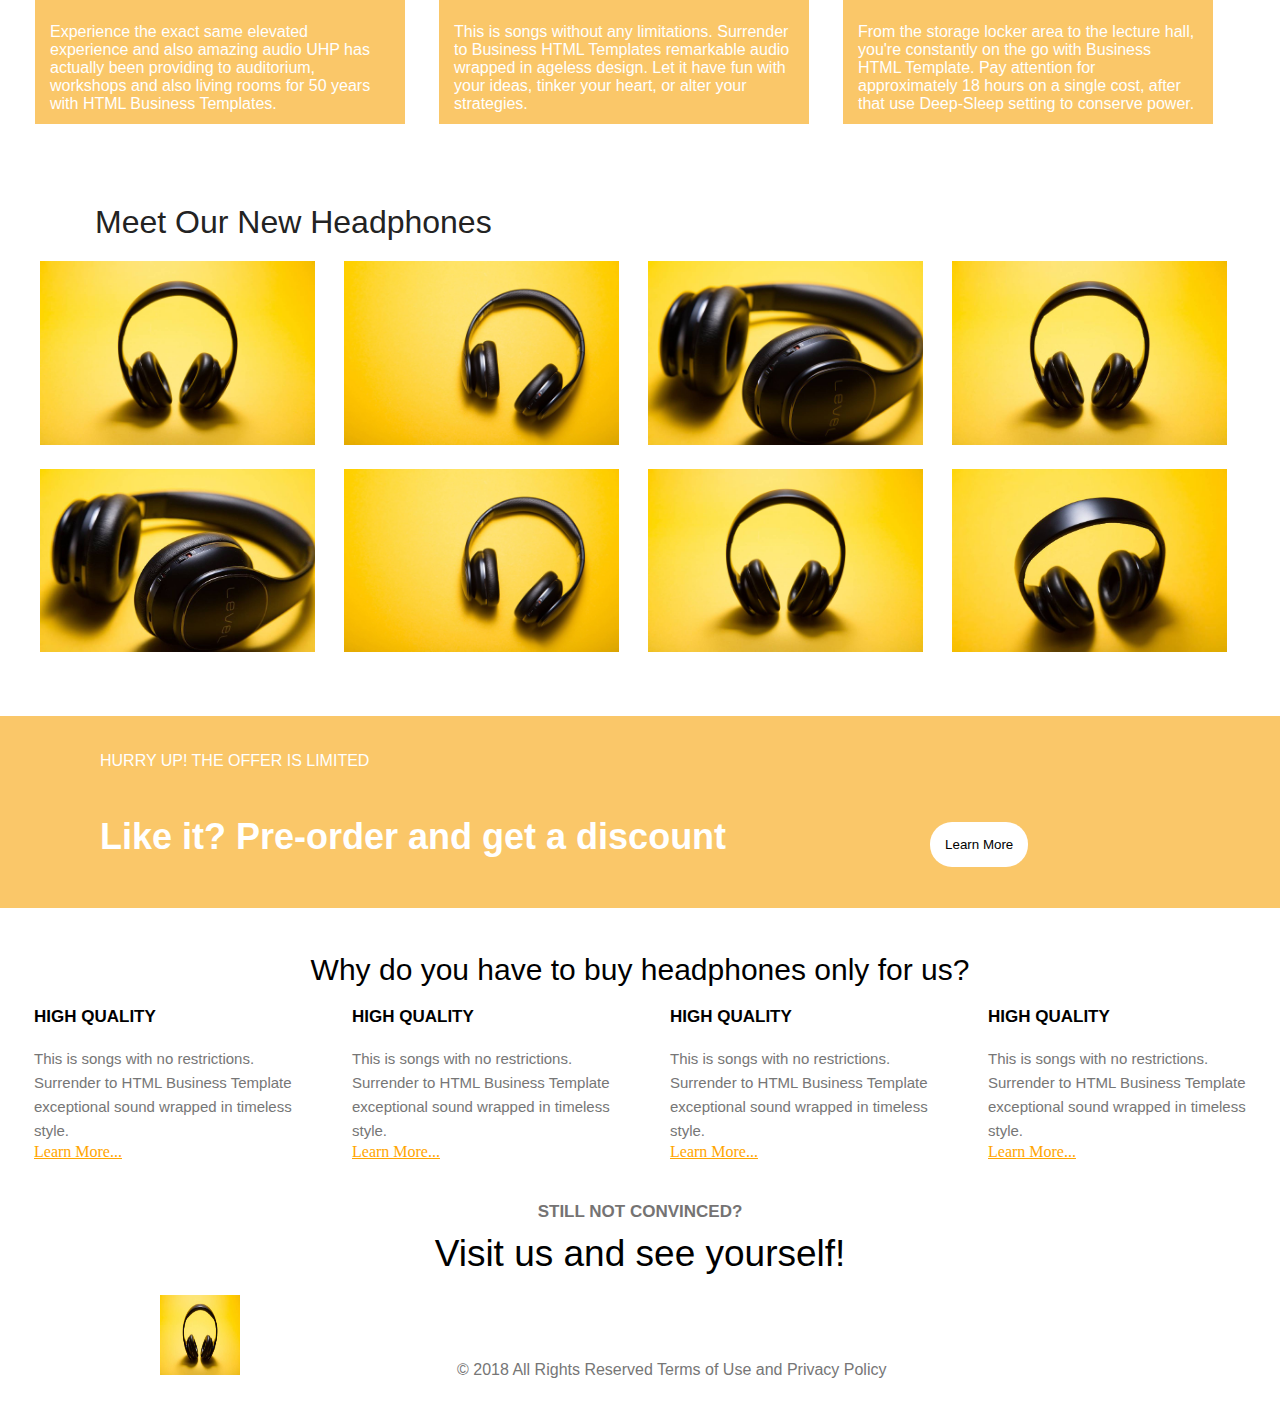
==== commit 7502fb49: "Update index.html" ====
--- a/index.html
+++ b/index.html
@@ -12,7 +12,7 @@
 		<header>
 			<div class="section1">
 				<div class="statusbar">	
-					<img src="images/logo2.jpg">
+					<img src="logo2.jpg">
 				</div>
 				<div class="slider">
 					
--- a/mycss.css
+++ b/mycss.css
@@ -1,12 +1,13 @@
 .statusbar{
 	width: 100%;
-	height: 60px;
+	height: 85px;
 	background-color: #fac769;
 	margin: 0px;
 	padding: 0px;
 	position: -webkit-sticky;
   position: fixed;
   top: 0;
+	 z-index: 9;
 }
 .slider{
 	width: 100%;
@@ -317,3 +318,6 @@
 .logo{
 	display: inline-block;
 }
+.statusbar img{
+	padding-left: 111px;
+}
